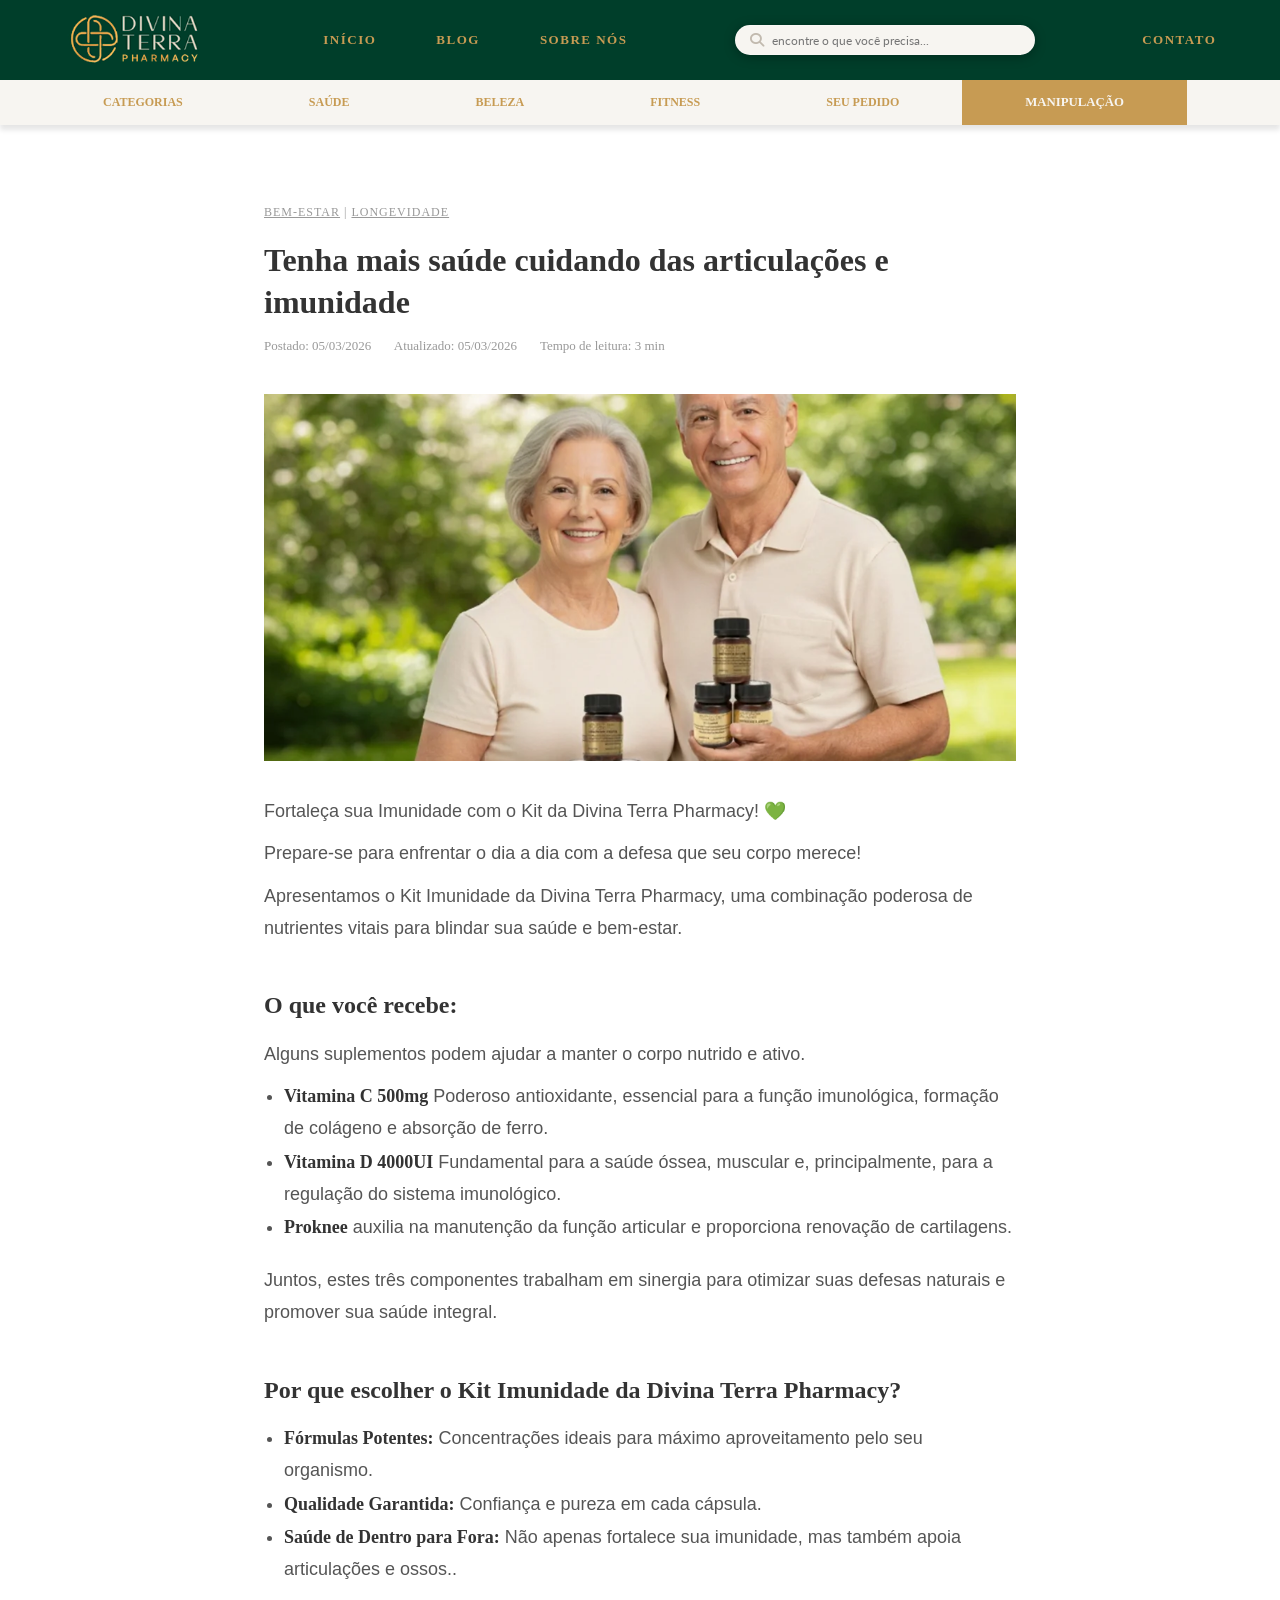
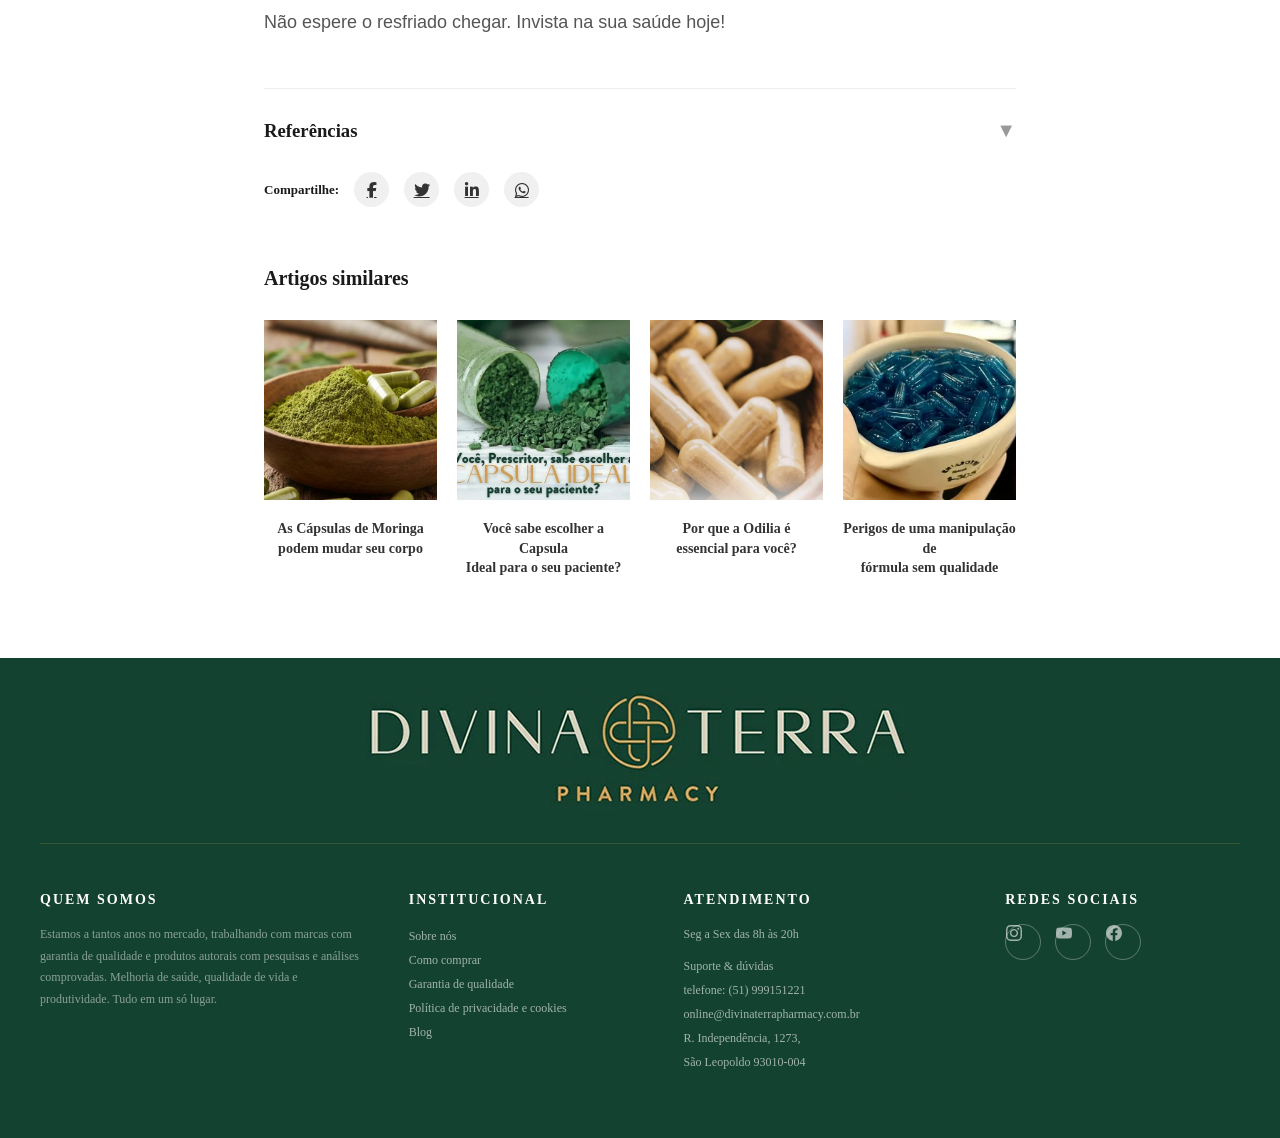
==== articulacao.html @ bc156ad2 "Novo upload do site" ====
<!DOCTYPE html>
<html lang="pt-BR">

<head>
    <link rel="icon" href="imagens/logo_aba.png" type="image/png">
    <meta charset="UTF-8">
    <meta name="viewport" content="width=device-width, initial-scale=1.0">
    <title>Saúde das Articulações | Divina Terra</title>
    <link rel="preconnect" href="https://fonts.googleapis.com">
    <link rel="preconnect" href="https://fonts.gstatic.com" crossorigin>
    <link href="https://fonts.googleapis.com/css2?family=Inter:wght@400;500;600;700&family=Poppins:wght@400;500;600;700&display=swap" rel="stylesheet">
    <link rel="stylesheet" href="https://cdnjs.cloudflare.com/ajax/libs/font-awesome/6.0.0/css/all.min.css">
    <link rel="stylesheet" href="styles.css">
    <style>
        .article-container {
            max-width: 800px;
            margin: 80px auto;
            padding: 0 1.5rem;
        }

        .article-header {
            margin-bottom: 40px;
        }

        .article-breadcrumb {
            font-size: 12px;
            color: #999;
            margin-bottom: 20px;
            text-transform: uppercase;
            letter-spacing: 1px;
        }

        .article-title {
            font-size: 32px;
            font-weight: 700;
            color: #333;
            margin-bottom: 15px;
            line-height: 1.3;
        }

        .article-meta {
            font-size: 13px;
            color: #999;
            margin-bottom: 30px;
        }

        .article-meta span {
            margin-right: 20px;
        }

        .article-image {
            width: 100%;
            margin-bottom: 30px;
            border-radius: 0;
        }

        .article-content {
            font-size: 18px;
            line-height: 1.8;
            color: #555;
        }

        .article-content p {
            margin-bottom: 10px;
            font-family: 'General Sans', sans-serif;
        }

        .article-content h2 {
            font-size: 24px;
            font-weight: 700;
            color: #333;
            margin-top: 40px;
            margin-bottom: 10px;
        }

        .article-content h3 {
            font-size: 18px;
            font-weight: 600;
            color: #333;
            margin-top: 25px;
            margin-bottom: 15px;
        }

        .article-content ul {
            margin-left: 20px;
            margin-bottom: 20px;
        }

        .article-content ul li {
            margin-bottom: 1px;
            list-style-type: disc;
            font-family: 'General Sans', sans-serif;
        }

        .article-content strong {
            color: #333;
            font-weight: 700;
            font-family: "Brandon Grotesque";
        }

        .article-content a {
            color: #006644;
            text-decoration: underline;
        }

        .references-section {
            margin-top: 50px;
            padding-top: 30px;
            border-top: 1px solid #eee;
        }

        .references-header {
            display: flex;
            justify-content: space-between;
            align-items: center;
            cursor: pointer;
            user-select: none;
        }

        .references-header h3 {
            margin: 0;
        }

        .references-toggle {
            font-size: 20px;
            color: #999;
            transition: transform 0.3s ease;
        }

        .references-toggle.open {
            transform: rotate(180deg);
        }

        .references-content {
            display: none;
            margin-top: 20px;
        }

        .references-content.open {
            display: block;
        }

        .references-content ul {
            list-style: none;
            margin-left: 0;
        }

        .references-content ul li {
            margin-bottom: 15px;
            font-size: 13px;
            color: #666;
            line-height: 1.6;
        }

        .article-share {
            display: flex;
            gap: 15px;
            margin-top: 30px;
            align-items: center;
        }

        .article-share span {
            font-weight: 600;
            font-size: 13px;
        }

        .article-share a {
            display: inline-flex;
            align-items: center;
            justify-content: center;
            width: 35px;
            height: 35px;
            background-color: #f0f0f0;
            border-radius: 50%;
            color: #333;
            font-size: 16px;
        }

        .article-share a:hover {
            background-color: #006644;
            color: #fff;
        }

        .newsletter-internal {
            background-color: #F5F1E9;
            padding: 40px;
            margin: 50px 0;
            border-radius: 0;
            text-align: center;
        }

        .newsletter-internal h3 {
            font-size: 20px;
            margin-bottom: 15px;
        }

        .newsletter-internal p {
            font-size: 14px;
            color: #666;
            margin-bottom: 25px;
        }

        .newsletter-internal form {
            display: flex;
            gap: 10px;
            max-width: 500px;
            margin: 0 auto;
        }

        .newsletter-internal input {
            flex: 1;
            padding: 12px;
            border: 1px solid #ddd;
            border-radius: 4px;
        }

        .newsletter-internal button {
            padding: 12px 30px;
            background-color: #333;
            color: #fff;
            border: none;
            border-radius: 4px;
            font-weight: 700;
            cursor: pointer;
        }

        .related-articles {
            margin-top: 60px;
        }

        .related-articles h3 {
            font-size: 20px;
            font-weight: 700;
            margin-bottom: 30px;
        }

        .related-grid {
            display: grid;
            grid-template-columns: repeat(4, 1fr);
            gap: 20px;
        }

        .related-card {
            cursor: pointer;
            transition: transform 0.3s ease;
        }

        .related-card:hover {
            transform: translateY(-5px);
        }

        .related-card img {
            width: 100%;
            height: 180px;
            object-fit: cover;
            margin-bottom: 15px;
        }

        .related-card h4 {
            font-size: 14px;
            font-weight: 600;
            color: #333;
            line-height: 1.4;
            text-align: center;
        }

        @media (max-width: 768px) {
            .article-title {
                font-size: 24px;
            }

            .related-grid {
                grid-template-columns: repeat(2, 1fr);
            }

            .newsletter-internal form {
                flex-direction: column;
            }
        }

        @media (max-width: 600px) {
            .article-container {
                padding: 0 1rem;
            }

            .related-grid {
                grid-template-columns: 1fr;
            }
        }
    </style>
</head>
<!-- ===== TOP HEADER ===== -->
<header id="top-header">
  <a href="index.html" class="logo-area">
    <div class="logo-container">
      <!-- Placeholder para o logo oficial -->
          <img src="Imagens\LOGO.png">
    </div>
  </a>

  <nav class="top-nav">
    <a href="index.html">INÍCIO</a>
    <a href="menublogs.html">BLOG</a>
    <a href="sobre.html">SOBRE NÓS</a>
  </nav>

  <div class="search-bar">
    <button onclick="doSearch()">
      <i class="fa-solid fa-magnifying-glass" style="color: #c2baaf;"></i>
    </button>
    <link rel="stylesheet" href="https://cdnjs.cloudflare.com/ajax/libs/font-awesome/6.5.0/css/all.min.css">
    <input type="text" id="search-input" placeholder="encontre o que você precisa..." onkeydown="handleSearch(event)">
  </div>

  <nav class="top-nav">
    <a href="contato.html">CONTATO</a>
  </nav>
</header>

<!-- Search Results Overlay -->
<div id="search-results"></div>

<!-- ===== SECONDARY NAV ===== -->
<nav id="secondary-nav">
  <div class="item"><a href="https://www.lojadivinaterra.com.br/suplementos">CATEGORIAS</a></div>
  <div class="item"><a href="https://www.lojadivinaterra.com.br/imunidade">SAÚDE</a></div>
  <div class="item"><a href="https://www.lojadivinaterra.com.br/bem-estar">BELEZA</a></div>
  <div class="item"><a href="https://www.lojadivinaterra.com.br/saude-da-mulher">FITNESS</a></div>
  <div class="item"><a href="https://www.lojadivinaterra.com.br/sono">SEU PEDIDO</a></div>
  <div class="item1"><a href="https://www.lojadivinaterra.com.br/imunidade" class="active">MANIPULAÇÃO</a></div>
</nav>
</head>

    <!-- Conteúdo do Artigo -->
    <main class="article-container">
        <article>
            <div class="article-header">
                <div class="article-breadcrumb">
                    <a href="menublog.html" style="color: #999;">BEM-ESTAR</a> | <a href="menublog.html" style="color: #999;">LONGEVIDADE</a>
                </div>
                <h1 class="article-title">Tenha mais saúde cuidando das articulações e imunidade</h1>
                <div class="article-meta">
                    <span>Postado: 05/03/2026</span>
                    <span>Atualizado: 05/03/2026</span>
                    <span>Tempo de leitura: 3 min</span>
                </div>
            </div>

            <img src="Imagens\4_banner.png" alt="Dia da Mulher" class="article-image">

            <div class="article-content">
                <p>Fortaleça sua Imunidade com o Kit da Divina Terra Pharmacy! 💚</p>
                <p>Prepare-se para enfrentar o dia a dia com a defesa que seu corpo merece!</p>
                <p>Apresentamos o Kit Imunidade da Divina Terra Pharmacy, uma combinação poderosa de nutrientes vitais para blindar sua saúde e bem-estar.</p>

                <h2>O que você recebe:</h2>

                <p>Alguns suplementos podem ajudar a manter o corpo nutrido e ativo.</p>

                <ul>
                    <li><strong>Vitamina C 500mg</strong> Poderoso antioxidante, essencial para a função imunológica, formação de colágeno e absorção de ferro.</li>
                    <li><strong>Vitamina D 4000UI</strong> Fundamental para a saúde óssea, muscular e, principalmente, para a regulação do sistema imunológico. </li>
                    <li><strong>Proknee</strong> auxilia na manutenção da função articular e proporciona renovação de cartilagens.</li>
                </ul>
                <p>Juntos, estes três componentes trabalham em sinergia para otimizar suas defesas naturais e promover sua saúde integral.</p>

                <h2>Por que escolher o Kit Imunidade da Divina Terra Pharmacy?</h2>
                <ul>
                    <li><strong>Fórmulas Potentes:</strong> Concentrações ideais para máximo aproveitamento pelo seu organismo.</li>
                    <li><strong> Qualidade Garantida:</strong> Confiança e pureza em cada cápsula. </li>
                    <li><strong>Saúde de Dentro para Fora:</strong> Não apenas fortalece sua imunidade, mas também apoia articulações e ossos..</li>
                </ul>

                <p>Não espere o resfriado chegar. Invista na sua saúde hoje!</p>
            </div>

            <!-- Seção de Referências Expansível -->
            <div class="references-section">
                <div class="references-header" onclick="toggleReferences()">
                    <h3>Referências</h3>
                    <span class="references-toggle" id="ref-toggle">▼</span>
                </div>
                <div class="references-content" id="ref-content">
                    <ul>
                        <li>1. Organização Mundial da Saúde (OMS). Menopausa e saúde da mulher. Disponível em: www.who.int</li>
                        <li>2. Sociedade Brasileira de Climatério. Guia prático sobre menopausa. São Paulo, 2024.</li>
                        <li>3. Estudo clínico sobre terapia hormonal e qualidade de vida. Journal of Women's Health, 2023.</li>
                        <li>4. Nutrição e menopausa: impacto de micronutrientes. American Journal of Clinical Nutrition, 2024.</li>
                        <li>5. Exercício físico e sintomas climatéricos. Medicine & Science in Sports & Exercise, 2023.</li>
                    </ul>
                </div>
            </div>

            <!-- Compartilhamento -->
            <div class="article-share">
                <span>Compartilhe:</span>
                <a href="https://www.facebook.com/share_channel/#" title="Facebook"><i class="fab fa-facebook-f"></i></a>
                <a href="#" title="Twitter"><i class="fab fa-twitter"></i></a>
                <a href="#" title="LinkedIn"><i class="fab fa-linkedin-in"></i></a>
                <a href="#" title="WhatsApp"><i class="fab fa-whatsapp"></i></a>
            </div>
        </article>
        <!-- Artigos Relacionados -->
        <div class="related-articles">
          <h3>Artigos similares</h3>
          <div class="related-grid">
              <div class="related-card" onclick="window.location.href='moringa.html'">
                  <img src="Imagens/3.png" alt="Dia da Mulher">
                  <h4>As Cápsulas de Moringa<br>podem mudar seu corpo</h4>
              </div>
              <div class="related-card" onclick="window.location.href='capsula.html'">
                <img src="Imagens/2.png" alt="Fadiga ocular">
                <h4>Você sabe escolher a Capsula<br>Ideal para o seu paciente?</h4>
            </div>
              <div class="related-card" onclick="window.location.href='odilia.html'">
                  <img src="Imagens/7.png" alt="Ectoína">
                  <h4>Por que a Odilia é<br>essencial para você?</h4>
              </div>
              <div class="related-card">
                  <img src="Imagens/8.png" alt="Nutrição infantil">
                  <h4>Perigos de uma manipulação de<br>fórmula sem qualidade</h4>
              </div>
          </div>
      </div>
  </main>


     <!-- Rodapé Oficial Divina Terra -->
  <html lang="pt-BR">
      <head>
        <meta charset="UTF-8" />
        <meta name="viewport" content="width=device-width, initial-scale=1.0"/>
        <title>Rodapé</title>
        <link rel="preconnect" href="https://fonts.googleapis.com">
        <link href="https://fonts.googleapis.com/css2?family=Lato:wght@400;700&family=Playfair+Display:wght@700&display=swap" rel="stylesheet">
        <link rel="stylesheet" href="footer.css">
      </head>
<body>
      
      <!-- ===== FOOTER ===== -->
<footer>
<div class="footer-logo">
  <div class="logo-main">
    <img src="Imagens\LOGOGRANDE.png">
  </div>
</div>

<div class="footer-grid">
  <div class="footer-col">
    <h5>QUEM SOMOS</h5>
    <p>Estamos a tantos anos no mercado, trabalhando com marcas com garantia de qualidade e produtos autorais com pesquisas e análises comprovadas. Melhoria de saúde, qualidade de vida e produtividade. Tudo em um só lugar.</p>
  </div>
  <div class="footer-col">
    <h5>INSTITUCIONAL</h5>
    <a href="sobre.html">Sobre nós</a>
    <a href="como-comprar.html">Como comprar</a>
    <a href="garantia.html">Garantia de qualidade</a>
    <a href="privacidade.html">Política de privacidade e cookies</a>
    <a href="menublogs.html">Blog</a>
  </div>
  <div class="footer-col">
    <h5>ATENDIMENTO</h5>
    <p style="color:rgba(255,255,255,0.6);margin-bottom:8px;">Seg a Sex das 8h às 20h</p>
    <a href="suporte.html">Suporte &amp; dúvidas</a>
    <a href="tel:51999151221">telefone: (51) 999151221</a>
    <a href="mailto:online@divinaterrapharmacy.com.br">online@divinaterrapharmacy.com.br</a>
    <a href="https://maps.google.com" target="_blank">R. Independência, 1273,<br>São Leopoldo 93010-004</a>
  </div>
  <div class="footer-col">
    <h5>REDES SOCIAIS</h5>
    <div class="social-icons">
      <a href="https://instagram.com" target="_blank" class="social-icon" title="Instagram">
        <svg width="16" height="16" fill="currentColor" viewBox="0 0 24 24"><path d="M12 2.163c3.204 0 3.584.012 4.85.07 3.252.148 4.771 1.691 4.919 4.919.058 1.265.069 1.645.069 4.849 0 3.205-.012 3.584-.069 4.849-.149 3.225-1.664 4.771-4.919 4.919-1.266.058-1.644.07-4.85.07-3.204 0-3.584-.012-4.849-.07-3.26-.149-4.771-1.699-4.919-4.92-.058-1.265-.07-1.644-.07-4.849 0-3.204.013-3.583.07-4.849.149-3.227 1.664-4.771 4.919-4.919 1.266-.057 1.645-.069 4.849-.069zm0-2.163c-3.259 0-3.667.014-4.947.072-4.358.2-6.78 2.618-6.98 6.98-.059 1.281-.073 1.689-.073 4.948 0 3.259.014 3.668.072 4.948.2 4.358 2.618 6.78 6.98 6.98 1.281.058 1.689.072 4.948.072 3.259 0 3.668-.014 4.948-.072 4.354-.2 6.782-2.618 6.979-6.98.059-1.28.073-1.689.073-4.948 0-3.259-.014-3.667-.072-4.947-.196-4.354-2.617-6.78-6.979-6.98-1.281-.059-1.69-.073-4.949-.073zm0 5.838c-3.403 0-6.162 2.759-6.162 6.162s2.759 6.163 6.162 6.163 6.162-2.759 6.162-6.163c0-3.403-2.759-6.162-6.162-6.162zm0 10.162c-2.209 0-4-1.79-4-4 0-2.209 1.791-4 4-4s4 1.791 4 4c0 2.21-1.791 4-4 4zm6.406-11.845c-.796 0-1.441.645-1.441 1.44s.645 1.44 1.441 1.44c.795 0 1.439-.645 1.439-1.44s-.644-1.44-1.439-1.44z"/></svg>
      </a>
      <a href="https://youtube.com" target="_blank" class="social-icon" title="YouTube">
        <svg width="16" height="16" fill="currentColor" viewBox="0 0 24 24"><path d="M23.495 6.205a3.007 3.007 0 0 0-2.088-2.088c-1.87-.501-9.396-.501-9.396-.501s-7.507-.01-9.396.501A3.007 3.007 0 0 0 .527 6.205a31.247 31.247 0 0 0-.522 5.805 31.247 31.247 0 0 0 .522 5.783 3.007 3.007 0 0 0 2.088 2.088c1.868.502 9.396.502 9.396.502s7.506 0 9.396-.502a3.007 3.007 0 0 0 2.088-2.088 31.247 31.247 0 0 0 .5-5.783 31.247 31.247 0 0 0-.5-5.805zM9.609 15.601V8.408l6.264 3.602z"/></svg>
      </a>
      <a href="https://facebook.com" target="_blank" class="social-icon" title="Facebook">
        <svg width="16" height="16" fill="currentColor" viewBox="0 0 24 24"><path d="M24 12.073c0-6.627-5.373-12-12-12s-12 5.373-12 12c0 5.99 4.388 10.954 10.125 11.854v-8.385H7.078v-3.47h3.047V9.43c0-3.007 1.792-4.669 4.533-4.669 1.312 0 2.686.235 2.686.235v2.953H15.83c-1.491 0-1.956.925-1.956 1.874v2.25h3.328l-.532 3.47h-2.796v8.385C19.612 23.027 24 18.062 24 12.073z"/></svg>
      </a>
    </div>
  </div>
</div>
        <script src="footer.js"></script>
        </body>
        </html>
    </footer>
    <script>
        function toggleReferences() {
            const content = document.getElementById('ref-content');
            const toggle = document.getElementById('ref-toggle');
            content.classList.toggle('open');
            toggle.classList.toggle('open');
        }
    </script>
</body>
</html>
---- styles.css ----
@font-face {
  font-family: "Brandon Grotesque";
  src: url(https://lojadivinaterra.vtexassets.com/assets/vtex/assets-builder/lojadivinaterra.store-theme/2.1.61/fonts/Brandon_Grotesque_Regular___1f55925….otf) format("opentype");
  font-weight: 390;
  font-style: normal;
  font-display: swap;
}

/*TOP BAR*/
.topbar {
  background-color: var(--color-topbar-bg);
  color: var(--color-topbar-text);
  font-size: 14px;
  font-weight: 200;
  letter-spacing: 0.03em;
}

.topbar__inner {
  max-width: var(--header-max-width);
  margin: 0 auto;
  padding: 6px 24px;
  display: flex;
  align-items: center;
  justify-content: center;
}

.topbar__text {
  opacity: 0.9;
}

.topbar__links {
  display: flex;
  gap: 24px;
}

.topbar__link {
  color: var(--color-topbar-text);
  opacity: 0.85;
  transition: opacity var(--transition);
}

.topbar__link:hover {
  opacity: 1;
  text-decoration: underline;
}

.logo-container {
  width:178,98;
  height:50px;
  flex: 1;
  display: flex;
  justify-content: center;
}

  :root {
    --green-dark: #1a3a2a;
    --green-mid: #2d5a3d;
    --gold: #c9a84c;
    --gold-light: #e8c96a;
    --cream: #f5f0e8;
    --beige: #ede8df;
    --red-accent: #c0392b;
    --white: #ffffff;
    --text-dark: #1a1a1a;
    --text-muted: #555;
  }

  * { margin: 0; padding: 0; box-sizing: border-box; }

  body {
    font-family: "Brandon Grotesque";
    background: #ffffff;
    color: var(--text-dark);
  }

  /* ===== TOP HEADER ===== */
  #top-header {
    background: #003e2a;
    position: sticky;
    top: 0;
    z-index: 1000;
    padding: 15px 40px;
    display: flex;
    align-items: center;
    justify-content: space-around;
    gap: 60px;
  }

  .top-nav {
    display: flex;
    align-items: center;
    justify-content: flex-start;
    gap: 60px;
  }

  .top-nav a {
    color: #c79b53;
    text-decoration: none;
    font-size: 13px;
    font-weight: 700;
    letter-spacing: 1.5px;
    text-transform: uppercase;
    transition: color 0.2s;
  }

  .top-nav a:hover { color: #ffffff;}

  .search-bar {
    display: flex;
    align-items: center;
    background: #f7f5f1;
    border: 1px solid rgba(255,255,255,0.25);
    border-radius: 20px;
    padding: 6px 14px;
    gap: 8px;
    flex: 0 0 300px;
    box-shadow: 0 2px 12px rgba(0,0,0,0.3);
  }

  .search-bar input {
    background: none;
    border: none;
    outline: none;
    color: #8c6c4c;
    font-size: 12px;
    width: 100%;
    font-family: 'Lato', sans-serif;
  }

  .search-bar button {
    background: none;
    border: none;
    color: rgba(255,255,255,0.6);
    cursor: pointer;
    font-size: 14px;
    padding: 0;
    transition: color 0.2s;
  }


  /* ===== SECONDARY NAV ===== */
  #secondary-nav {
    background: #f7f5f1;
    box-shadow: 0 5px 5px rgba(0,0,0,0.1);
    display: flex;
    align-items: center;
    padding: 0 40px;
    margin-bottom: 20px;
  }

  .sec-nav-item {
    padding: 12px 20px;
    font-size: 12px;
    font-weight: 700;
    letter-spacing: 1px;
    text-transform: uppercase;
    text-decoration: none;
    color: var(--text-dark);
    transition: background 0.2s, color 0.2s;
    cursor: pointer;
    white-space: nowrap;
  }

  .sec-nav-item:hover {
    background: #003e2a;
    color: var(--white);
  }

  .sec-nav-item.highlight {
    background: var(--gold);
    color: #003e2a;
    font-weight: 900;
  }

  .sec-nav-item.highlight:hover {
    background: #003e2a;
  }

  .item a {
    color: #c79b53;
    text-decoration: none;
  }

  .item1 a {
    color: #f7f5f1;
    text-decoration: none;
  }

  .item {
    padding: 15px 63px;
    font-size: 16px;
    font-size: clamp(10px, 1vw, 12px);
    font-weight: 600;
    text-transform: "Brandon Grotesque";
    color: #003e2a;
    display: flex;
    align-items: center;
    justify-content: center;
  }

  .item1 {
    background-color:#c79b53;
    padding: 15px 63px;
    font-size: 16px;
    font-size: clamp(12px, 1vw, 16px);
    font-weight: 600;
    text-transform: Brandon Grotesque;
    color: #8c6c4c
  }

.item:hover {
  background: #003e2a;
  color: var(--white);
  }

  .item1:hover {
    background: var(--gold);
    color: #003e2a;
    font-weight: 900;
  }

  /* ===== BANNER SLIDER ===== */
  #banner-slider {
    position: relative;
    overflow: hidden;
    background: var(--beige);
    height: 380px;

  }

  .slide {
    position: absolute;
    top: 0; left: 0;
    width: 100%; height: 100%;
    opacity: 0;
    transition: opacity 0.7s ease;
    display: flex;
    align-items: center;
  }

  .slide.active { opacity: 1; }

  .slide-bg {
    position: absolute;
    inset: 0;
    object-fit: cover;
    width: 100%;
    height: 100%;
  }

  .slide-bg-placeholder {
    position: absolute;
    inset: 0;
    width: 100%;
    height: 100%;
  }

  .slide-content {
    position: relative;
    z-index: 2;
    padding: 0 80px;
    max-width: 520px;
  }

  .slide-content .eyegrew {
    color: #14402f;
    font-size: 12px;
    letter-spacing: 3px;
    text-transform: uppercase;
    margin-bottom: 8px;
    font-weight: 700;
  }
  .slide-content .eyebrow {
    color: var(--gold);
    font-size: 12px;
    letter-spacing: 3px;
    text-transform: uppercase;
    margin-bottom: 8px;
    font-weight: 700;
  }

  .slide-content h2 {
    font-family: "Brandon Grotesque";
    font-size: 38px;
    font-weight: 700;
    color: var(--white);
    line-height: 1.15;
    margin-bottom: 12px;
    text-shadow: 0 2px 8px rgba(0,0,0,0.3);
  }

  .slide-content p {
    color: rgba(255,255,255,0.85);
    font-size: 13px;
    line-height: 1.7;
    margin-bottom: 20px;
  }

  .btn-slide {
    display: inline-block;
    background: var(--gold);
    color: var(--green-dark);
    padding: 10px 28px;
    font-weight: 700;
    font-size: 13px;
    letter-spacing: 1px;
    text-transform: uppercase;
    text-decoration: none;
    border-radius: 2px;
    transition: background 0.2s;
    border: none;
    cursor: pointer;
  }

  .btn-slidegreen {
    display: inline-block;
    background: var(--green-dark);
    color: var(--gold);
    padding: 10px 28px;
    font-weight: 700;
    font-size: 13px;
    letter-spacing: 1px;
    text-transform: uppercase;
    text-decoration: none;
    border-radius: 2px;
    transition: background 0.2s;
    border: none;
    cursor: pointer;
  }

  .btn-slide:hover { background: var(--gold-light); }
  .btn-slidegreen:hover { background: var(--gold-light); }

  .slider-arrow {
    position: absolute;
    top: 50%;
    transform: translateY(-50%);
    background: rgba(255,255,255,0.15);
    border: 1px solid rgba(255,255,255,0.3);
    color: var(--white);
    width: 44px;
    height: 44px;
    border-radius: 50%;
    display: flex;
    align-items: center;
    justify-content: center;
    cursor: pointer;
    font-size: 18px;
    z-index: 10;
    transition: background 0.2s;
    backdrop-filter: blur(4px);
  }

  .slider-arrow:hover { background: rgba(255,255,255,0.3); }
  .slider-arrow.left { left: 20px; }
  .slider-arrow.right { right: 20px; }

  .slider-dots {
    position: absolute;
    bottom: 16px;
    left: 50%;
    transform: translateX(-50%);
    display: flex;
    gap: 6px;
    z-index: 10;
  }

  .dot {
    width: 28px;
    height: 4px;
    background: rgba(255,255,255,0.35);
    border-radius: 2px;
    cursor: pointer;
    transition: background 0.3s;
  }

  .dot.active { background: var(--gold); }

  /* ===== CATEGORIES ===== */
  #categories-section {
    padding: 52px 40px 40px;
    background: var(--cream);
  }

  .section-title {
    font-family: "Brandon Grotesque";
    font-size: 13px;
    font-weight: 700;
    letter-spacing: 3px;
    text-transform: uppercase;
    color: var(--gold);
    margin-bottom: 28px;
  }
  
 .c {
    margin-left: 40px;;
  }

  .categories-grid {
    display: flex;
    gap: 40px;
    justify-content: center;

  }

  .cat-item {
    display: flex;
    flex-direction: column;
    align-items: center;
    gap: 10px;
    cursor: pointer;
    text-decoration: none;
    color: var(--text-dark);
  }

  .cat-circle {
    width: 150px;
    height: 150px;
    border-radius: 50%;
    overflow: hidden;
    background: var(--beige);
    border: 3px solid transparent;
    transition: border-color 0.3s, transform 0.3s;
    position: relative;
  }

  .cat-circle img {
    width: 100%;
    height: 100%;
    object-fit: cover;
    transition: transform 0.4s ease;
  }

  .cat-item:hover .cat-circle {
    border-color: var(--gold);
    transform: translateY(-4px);
  }

  .cat-item:hover .cat-circle img {
    transform: scale(1.12);
  }

  .cat-circle-placeholder {
    width: 100%;
    height: 100%;
    background: linear-gradient(135deg, #e8d5b0, #c9a84c44);
    display: flex;
    align-items: center;
    justify-content: center;
    font-size: 32px;
  }

  .cat-label {
    font-size: 11px;
    font-weight: 700;
    letter-spacing: 1.5px;
    text-transform: uppercase;
    text-align: center;
    color: var(--text-dark);
    transition: color 0.2s;
  }

  .cat-item:hover .cat-label { color: var(--gold); }

  /* ===== BANNER CENTRO ===== */
  #banner-centro {
    position: relative;
    min-height: 340px;
    display: flex;
    align-items: center;
    overflow: hidden;
  }

  .banner-centro-bg {
    position: absolute;
    inset: 0;
    width: 100%;
    height: 100%;
    object-fit: cover;
  }

  .banner-centro-bg-placeholder {
    position: absolute;
    inset: 0;
    background: linear-gradient(135deg, var(--green-dark) 0%, #2d5a3d 60%, #3d7a5d 100%);
  }

  .banner-centro-overlay {
    position: absolute;
    inset: 0;
    background-image: url('imagens/bannercentrofundo.png');;
  }

  .banner-centro-content {
    position: relative;
    z-index: 2;
    padding: 0px 80px;
    display: flex;
    align-items: center;
    width: 100%;
    gap: 40px;
  }

  .banner-centro-text {
    flex: 1;
    max-width: 480px;
  }

  .banner-centro-text .eyebrow {
    color: var(--gold);
    font-size: 11px;
    letter-spacing: 3px;
    text-transform: uppercase;
    font-weight: 700;
    margin-bottom: 6px;
  }

  .banner-centro-text .eyegrew {
    color: #14402f;
    font-size: 11px;
    letter-spacing: 3px;
    text-transform: uppercase;
    font-weight: 700;
    margin-bottom: 6px;
  }

  .banner-centro-text h3 {
    font-family: "Brandon Grotesque";
    color: var(--white);
    margin-bottom: 16px;
    line-height: 1.3;
  }

  .banner-centro-text p {
    color: rgba(255,255,255,0.8);
    font-size: 16px;
    line-height: 1.5;
    margin-bottom: 24px;
  }

  .btn-saiba {
    display: inline-block;
    background: transparent;
    border: 2px solid var(--gold);
    color: var(--gold);
    padding: 10px 28px;
    font-weight: 700;
    font-size: 12px;
    letter-spacing: 1.5px;
    text-transform: uppercase;
    text-decoration: none;
    transition: background 0.2s, color 0.2s;
    cursor: pointer;
  }

  .btn-saiba:hover {
    background: var(--gold);
    color: var(--green-dark);
  }

  .banner-centro-image {
    width: 600px;
    height: 450px;
    border-radius: 4px;
    overflow: hidden;
    flex-shrink: 0;
    position: relative;
  }

  .banner-centro-image img {
    width: 100%;
    height: 100%;
    object-fit: cover;
  }


  /* ===== DESTAQUES ===== */
  #destaques-section {
    padding: 52px 80px 40px;
    background: var(--white);
    position: relative;
  }

  .products-wrapper {
    position: relative;
    overflow: hidden;
  }

  .products-track {
    display: flex;
    gap: 20px;
    transition: transform 0.4s ease;
  }

  .product-card {
    flex: 0 0 calc(25% - 15px);
    background: #f7f5f1;
    border: 1px solid rgba(0,0,0,0.08);
    border-radius: 4px;
    overflow: hidden;
    cursor: pointer;
    transition: box-shadow 0.3s;
  }

  .product-card:hover {
    box-shadow: 0 6px 24px rgba(0,0,0,0.12);
  }

  .product-img-wrapper {
    position: relative;
    height: 250px;
    overflow: hidden;
    background: var(--beige);
  }

  .product-img-wrapper img {
    width: 100%;
    height: 100%;
    object-fit: cover;
    transition: transform 0.4s ease;
  }

  .product-card:hover .product-img-wrapper img {
    transform: scale(1.08);
  }

  .product-img-placeholder {
    width: 100%;
    height: 100%;
    background: linear-gradient(135deg, #f0e8d0, #e0d0b0);
    display: flex;
    align-items: center;
    justify-content: center;
    font-size: 48px;
  }

  .product-badge {
    position: absolute;
    top: 8px;
    left: 8px;
    background: var(--gold);
    color: var(--green-dark);
    font-size: 9px;
    font-weight: 900;
    letter-spacing: 1px;
    text-transform: uppercase;
    padding: 3px 8px;
    border-radius: 2px;
    z-index: 3;
  }

  .product-badge.fitness { background: #4a9d6f; color: white; }
  .product-badge.emagrecer { background: var(--gold); color: var(--green-dark); }
  .product-badge.saude { background: #e5ddd1; color: var(--green-dark); }

  .product-vegan {
    position: absolute;
    top: 8px;
    right: 8px;
    width: 36px;
    height: 36px;
    background: #4a9d6f;
    border-radius: 50%;
    display: flex;
    align-items: center;
    justify-content: center;
    color: white;
    font-size: 18px;
    z-index: 3;
  }

  .product-info {
    padding: 14px;
  }

  .product-info a {
    text-decoration: none;
    color: var(--text-dark);
    font-size: 13px;
    font-weight: 600;
    display: block;
    margin-bottom: 2px;
    transition: color 0.2s;
  }

  .product-info a:hover { color: var(--gold); }

  .product-sub {
    font-size: 11px;
    color: var(--text-muted);
    margin-bottom: 20px;
  }

  .product-price {
    font-family: "Brandon Grotesque";
    font-size: 30px;
    font-weight: 700;
    color: var(--green-dark);
    margin-bottom: 10px;
  }

  .btn-quero {
    display: block;
    width: 100%;
    text-align: center;
    background: var(--green-dark);
    color: var(--white);
    border: none;
    padding: 9px;
    font-size: 11px;
    font-weight: 700;
    letter-spacing: 1.5px;
    text-transform: uppercase;
    cursor: pointer;
    transition: background 0.2s, color 0.2s;
    text-decoration: none;
  }

  .btn-quero-a a{
    color: #ffffff;
  }

  .btn-quero-a a:hover{
    color:#ffffff;
  }

  .btn-quero:hover {
    background: var(--gold);
  }

  .products-arrow {
    position: absolute;
    top: 50%;
    transform: translateY(-50%);
    background: #cdc1b0;
    color: var(--white);
    width: 40px;
    height: 40px;
    border-radius: 50%;
    display: flex;
    align-items: center;
    justify-content: center;
    cursor: pointer;
    font-size: 16px;
    z-index: 10;
    border: none;
    transition: background 0.2s;
    box-shadow: 0 2px 8px rgba(0,0,0,0.2);
  }

  .products-arrow:hover { background: var(--gold); color: var(--green-dark); }
  .products-arrow.left { left: 20px; }
  .products-arrow.right { right: 20px; }

  /* ===== BLOG ===== */
  #blog-section {
    padding: 52px 80px 40px;
    background: #f7f5f1;
  }

  .content-grid {
    display: grid;
    gap: 25px;
    grid-template-columns: repeat(4, 1fr);
  }

  .card-body {
    padding: 20px;
    background-color: #ffffff;
    text-align: center;
    flex-grow: 1;
    display: flex;
    flex-direction: column;
    justify-content: space-between;
    margin-bottom: 20px;
}
  .blog-card {
    border-radius: 0;
    overflow: hidden;
    transition: var(--transition);
    display: flex;
    flex-direction: column;
  }

  .card-img-wrapper {
    height: 200px;
    overflow: hidden;
  }

  .card-img-wrapper img {
    width: 100%;
    height: 100%;
    object-fit: cover;
  }

  .blog-card:hover .card-img-wrapper img {
    filter: opacity(60%);
    transform: scale(1.05);
    transition: all 0.8s ease;
    animation: fadeInUp 0.3s ease;
  }

  .card-img-wrapper-placeholder {
    width: 100%;
    height: 100%;
    background: #ddd8cc;
  }

  .card-title {
    font-size: 14px;
    font-weight: 600;
    color: #333;
    margin-bottom: 15px;
    line-height: 1.4;
  }
  

  .card-date {
    font-size: 11px;
    color: #999;
  }

  .blog-card:hover .blog-info h4 { color: var(--gold); }

  .blog-info .date {
    font-size: 11px;
    color: var(--text-muted);
  }

  .btn-carregar {
    padding: 12px 45px;
    background-color: #ca942a;
    color: #fff;
    border: none;
    border-radius: 4px;
    font-weight: 700;
    text-transform: uppercase;
    font-size: 13px;
    cursor: pointer;
    display: block;
    margin: 1.5rem auto;
    padding: 10px 28px;
    border-radius: 6px;
    font-size: 14px;
    cursor: pointer;
    transition: background 0.2s;
  }

  .btn-carregar:hover {
    background: #2c4434;
  }

  .btn-carregar a {
    text-decoration: none;
    color: #ffffff;
  }
  

  /* ===== FOOTER ===== */
  footer {
    background: #144230;
    padding: 20px 40px 24px;
  }

  .footer-logo {
    text-align: center;
    margin-bottom: 48px;
    padding-bottom: 32px;
    border-bottom: 1px solid rgba(201,168,76,0.2);
  }

  .footer-logo .logo-main {
    font-family: 'Playfair Display', serif;
    font-size: 32px;
    color: var(--gold);
    letter-spacing: 6px;
    text-transform: uppercase;
    display: flex;
    align-items: center;
    justify-content: center;
    gap: 16px;
  }

  .footer-logo .logo-sub {
    font-size: 10px;
    letter-spacing: 6px;
    color: rgba(255,255,255,0.4);
    text-transform: uppercase;
    margin-top: 4px;
  }

  .footer-logo-icon {
    width: 44px;
    height: 44px;
    border: 2px solid var(--gold);
    border-radius: 50%;
    display: flex;
    align-items: center;
    justify-content: center;
    color: var(--gold);
    font-size: 20px;
  }

  .footer-grid {
    display: grid;
    grid-template-columns: 1.4fr 1fr 1.2fr 1fr;
    gap: 40px;
    margin-bottom: 40px;
  }

  .footer-col h5 {
    color: var(--white);
    font-size: 14px;
    font-weight: 900;
    letter-spacing: 2px;
    text-transform: uppercase;
    margin-bottom: 16px;
  }

  .footer-col p {
    color: rgba(255,255,255,0.5);
    font-size: 12px;
    line-height: 1.8;
  }

  .footer-col a {
    display: block;
    color: rgba(255,255,255,0.6);
    text-decoration: none;
    font-size: 12px;
    line-height: 2;
    transition: color 0.2s;
  }

  .footer-col a:hover { color: var(--gold); }

  .social-icons {
    display: flex;
    gap: 14px;
    margin-top: 8px;
  }

  .social-icon {
    width: 36px;
    height: 36px;
    border: 1px solid rgba(255,255,255,0.3);
    border-radius: 50%;
    display: flex;
    align-items: center;
    justify-content: center;
    color: var(--white);
    text-decoration: none;
    font-size: 15px;
    transition: color 0.2s, border-color 0.2s;
  }
  .footer-logo-icon {
    width: 44px;
    height: 44px;
    border: 2px solid var(--gold);
    border-radius: 50%;
    display: flex;
    align-items: center;
    justify-content: center;
    color: var(--gold);
    font-size: 20px;
  }

  .social-icon:hover {
    color: var(--gold);
    border-color: var(--gold);
  }

  .footer-bottom {
    border-top: 1px solid rgba(255,255,255,0.08);
    padding-top: 20px;
    text-align: center;
    color: rgba(255,255,255,0.3);
    font-size: 11px;
    letter-spacing: 1px;
  }

  /* Search results overlay */
  #search-results {
    display: none;
    position: fixed;
    top: 70px;
    left: 50%;
    transform: translateX(-50%);
    width: 480px;
    background: var(--white);
    border-radius: 4px;
    box-shadow: 0 8px 32px rgba(0,0,0,0.2);
    z-index: 2000;
    max-height: 400px;
    overflow-y: auto;
    padding: 16px;
  }

  .search-result-item {
    padding: 10px 0;
    border-bottom: 1px solid var(--beige);
    cursor: pointer;
    transition: color 0.2s;
    font-size: 13px;
    color: var(--text-dark);
  }

  .search-result-item:hover { color: var(--gold); }
  .search-result-item:last-child { border-bottom: none; }
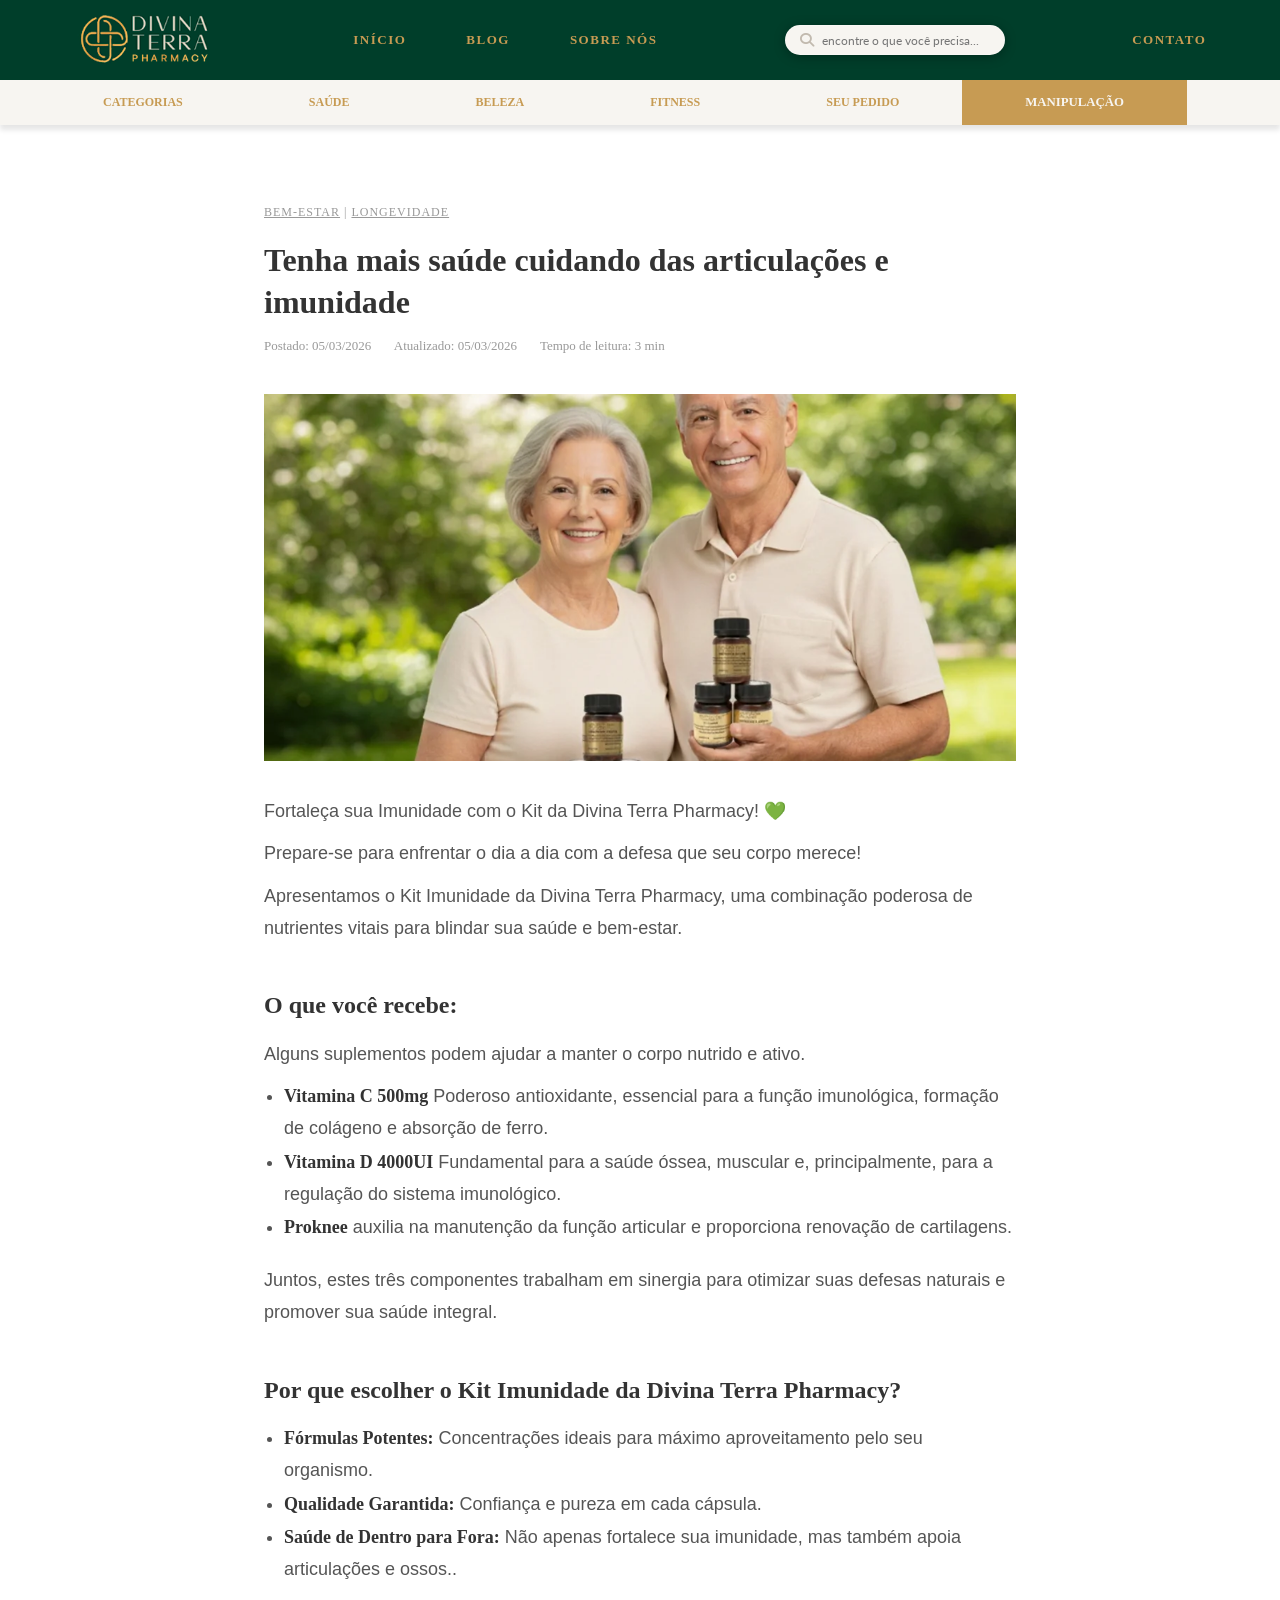
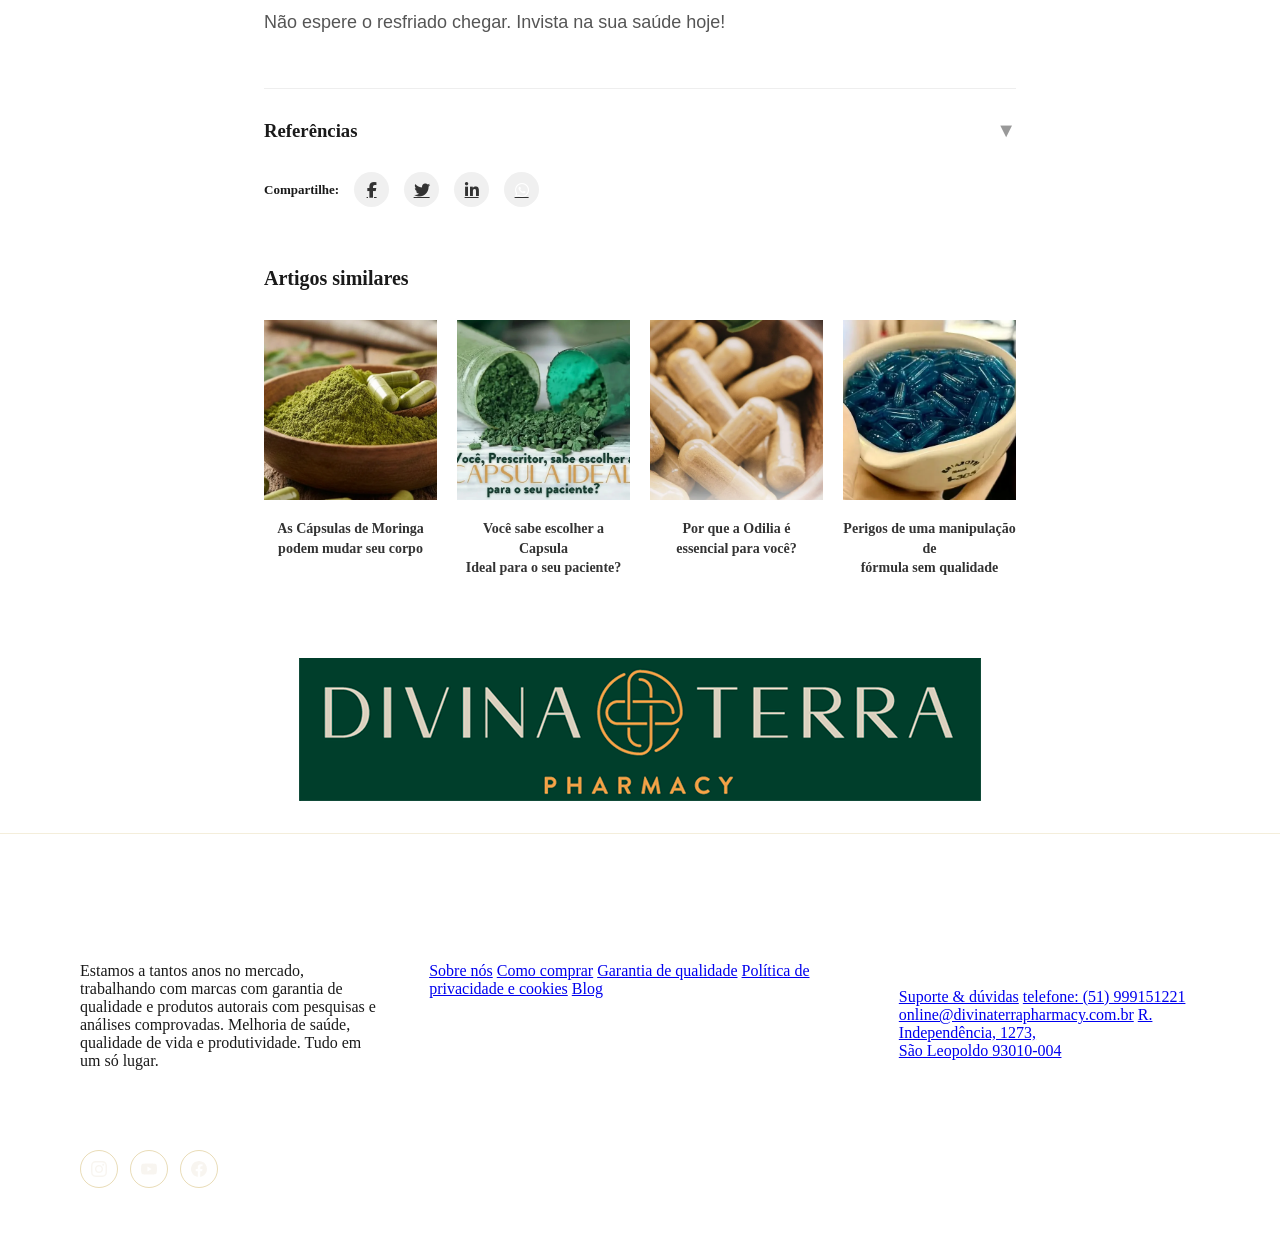
==== commit cf7b5cb6: "novos ajustes" ====
--- a/styles.css
+++ b/styles.css
@@ -6,6 +6,49 @@
   font-display: swap;
 }
 
+
+/*TOP BAR*/
+.topbar1 {
+  background-color: #4a9d6f ;
+  color: var(--color-topbar-text);
+  font-size: 14px;
+  font-weight: 200;
+  letter-spacing: 0.03em;
+}
+
+.topbar__inner1 {
+  max-width: var(--header-max-width);
+  margin: 0 auto;
+  padding: 6px 24px;
+  display: flex;
+  align-items: center;
+  justify-content: center;
+  color: white;
+}
+
+.topbar__text1 {
+  opacity: 0.9;
+}
+
+.fa-whatsapp {
+color: white;
+}
+
+.topbar__links {
+  display: flex;
+  gap: 24px;
+}
+
+.topbar__link {
+  color: var(--color-topbar-text);
+  opacity: 0.85;
+  transition: opacity var(--transition);
+}
+
+.topbar__link:hover {
+  opacity: 1;
+  text-decoration: underline;
+}
 /*TOP BAR*/
 .topbar {
   background-color: var(--color-topbar-bg);
@@ -63,6 +106,7 @@
     --white: #ffffff;
     --text-dark: #1a1a1a;
     --text-muted: #555;
+    --dourado: #c9a84c;
   }
 
   * { margin: 0; padding: 0; box-sizing: border-box; }
@@ -102,18 +146,33 @@
     text-transform: uppercase;
     transition: color 0.2s;
   }
-
+.top-nav2 {
+  display: flex;
+  align-items: center;
+  justify-content: flex-start;
+  gap: 20px;
+}
+  .top-nav2 a {
+    color: #c79b53;
+    text-decoration: none;
+    font-size: 13px;
+    font-weight: 700;
+    letter-spacing: 1.5px;
+    text-transform: uppercase;
+    transition: color 0.2s;
+  }
   .top-nav a:hover { color: #ffffff;}
+  .top-nav2 a:hover { color: #ffffff;}
 
   .search-bar {
     display: flex;
     align-items: center;
     background: #f7f5f1;
     border: 1px solid rgba(255,255,255,0.25);
-    border-radius: 20px;
+    border-radius: 45px;
     padding: 6px 14px;
     gap: 8px;
-    flex: 0 0 300px;
+    flex: 0 0 220px;
     box-shadow: 0 2px 12px rgba(0,0,0,0.3);
   }
 
@@ -204,7 +263,7 @@
     font-size: 16px;
     font-size: clamp(12px, 1vw, 16px);
     font-weight: 600;
-    text-transform: Brandon Grotesque;
+    text-transform: "Brandon Grotesque";
     color: #8c6c4c
   }
 
@@ -857,127 +916,189 @@
   
 
   /* ===== FOOTER ===== */
-  footer {
-    background: #144230;
+ /* =============================================
+   RODAPÉ (FOOTER)
+   ============================================= */
+   .footer {
+    background: #003e2b;
     padding: 20px 40px 24px;
   }
-
-  .footer-logo {
-    text-align: center;
-    margin-bottom: 48px;
-    padding-bottom: 32px;
-    border-bottom: 1px solid rgba(201,168,76,0.2);
-  }
-
-  .footer-logo .logo-main {
-    font-family: 'Playfair Display', serif;
-    font-size: 32px;
-    color: var(--gold);
-    letter-spacing: 6px;
-    text-transform: uppercase;
-    display: flex;
-    align-items: center;
-    justify-content: center;
-    gap: 16px;
-  }
-
-  .footer-logo .logo-sub {
-    font-size: 10px;
-    letter-spacing: 6px;
-    color: rgba(255,255,255,0.4);
-    text-transform: uppercase;
-    margin-top: 4px;
-  }
-
-  .footer-logo-icon {
-    width: 44px;
-    height: 44px;
-    border: 2px solid var(--gold);
-    border-radius: 50%;
-    display: flex;
-    align-items: center;
-    justify-content: center;
-    color: var(--gold);
-    font-size: 20px;
-  }
-
-  .footer-grid {
-    display: grid;
-    grid-template-columns: 1.4fr 1fr 1.2fr 1fr;
-    gap: 40px;
-    margin-bottom: 40px;
-  }
-
-  .footer-col h5 {
-    color: var(--white);
-    font-size: 14px;
-    font-weight: 900;
-    letter-spacing: 2px;
-    text-transform: uppercase;
-    margin-bottom: 16px;
-  }
-
-  .footer-col p {
-    color: rgba(255,255,255,0.5);
-    font-size: 12px;
-    line-height: 1.8;
-  }
-
-  .footer-col a {
-    display: block;
-    color: rgba(255,255,255,0.6);
-    text-decoration: none;
-    font-size: 12px;
-    line-height: 2;
-    transition: color 0.2s;
-  }
-
-  .footer-col a:hover { color: var(--gold); }
-
-  .social-icons {
-    display: flex;
-    gap: 14px;
-    margin-top: 8px;
-  }
-
-  .social-icon {
-    width: 36px;
-    height: 36px;
-    border: 1px solid rgba(255,255,255,0.3);
-    border-radius: 50%;
-    display: flex;
-    align-items: center;
-    justify-content: center;
-    color: var(--white);
-    text-decoration: none;
-    font-size: 15px;
-    transition: color 0.2s, border-color 0.2s;
-  }
-  .footer-logo-icon {
-    width: 44px;
-    height: 44px;
-    border: 2px solid var(--gold);
-    border-radius: 50%;
-    display: flex;
-    align-items: center;
-    justify-content: center;
-    color: var(--gold);
-    font-size: 20px;
-  }
-
-  .social-icon:hover {
-    color: var(--gold);
-    border-color: var(--gold);
-  }
-
-  .footer-bottom {
-    border-top: 1px solid rgba(255,255,255,0.08);
-    padding-top: 20px;
-    text-align: center;
-    color: rgba(255,255,255,0.3);
-    font-size: 11px;
-    letter-spacing: 1px;
-  }
+/* Logo centralizado no rodapé */
+ /* ===== FOOTER ===== */
+
+
+.footer-logo {
+  text-align: center;
+  margin-bottom: 48px;
+  padding-bottom: 32px;
+  border-bottom: 1px solid rgba(201,168,76,0.2);
+}
+
+.footer-logo .logo-main {
+  font-family: 'Playfair Display', serif;
+  font-size: 32px;
+  color: var(--gold);
+  letter-spacing: 6px;
+  text-transform: uppercase;
+  display: flex;
+  align-items: center;
+  justify-content: center;
+  gap: 16px;
+}
+
+.footer-logo .logo-sub {
+  font-size: 10px;
+  letter-spacing: 6px;
+  color: rgba(255,255,255,0.4);
+  text-transform: uppercase;
+  margin-top: 4px;
+}
+
+.footer-logo-icon {
+  width: 44px;
+  height: 44px;
+  border: 2px solid var(--gold);
+  border-radius: 50%;
+  display: flex;
+  align-items: center;
+  justify-content: center;
+  color: var(--gold);
+  font-size: 20px;
+}
+/* Ícone do logo (círculo dourado) */
+.footer-logo-icon {
+  display: inline-flex;
+  align-items: center;
+  gap: 16px;
+  justify-content: center;
+}
+
+.footer-logo-icon .icon-circle {
+  width: 50px;
+  height: 50px;
+  border: 2px solid var(--dourado);
+  border-radius: 50%;
+  display: flex;
+  align-items: center;
+  justify-content: center;
+  color: var(--dourado);
+  font-size: 20px;
+  font-weight: 700;
+}
+
+/* Grid de colunas do rodapé */
+.footer-grid {
+  display: grid;
+  grid-template-columns: 1fr 1.4fr 1fr;
+  gap: 48px;
+  padding: 48px 80px;
+}
+
+.footer-col h5 {
+  font-size: 0.72rem;
+  font-weight: 700;
+  letter-spacing: 0.15em;
+  text-transform: uppercase;
+  color: #FFFFFF;
+  margin-bottom: 20px;
+}
+
+.footer-col ul {
+  list-style: none;
+  display: flex;
+  flex-direction: column;
+  gap: 8px;
+}
+
+.footer-col ul li a {
+  font-size: 0.82rem;
+  color: rgba(245,240,232,0.65);
+  transition: color var(--transition);
+  position: relative;
+  padding-left: 0;
+  text-decoration: none;
+}
+
+/* Hover dourado nos links do rodapé */
+.footer-col ul li a:hover {
+  color: var(--dourado);
+}
+
+/* Coluna de atendimento */
+.footer-atendimento .horario {
+  font-size: 0.78rem;
+  color: var(--dourado);
+  font-weight: 600;
+  margin-bottom: 16px;
+}
+
+.footer-atendimento .contact-item {
+  display: flex;
+  align-items: flex-start;
+  gap: 10px;
+  font-size: 0.82rem;
+  color: rgba(245,240,232,0.7);
+  margin-bottom: 10px;
+  line-height: 1.5;
+}
+
+.footer-atendimento .contact-item svg {
+  flex-shrink: 0;
+  margin-top: 2px;
+  color: var(--dourado);
+}
+
+/* WhatsApp e Redes Sociais */
+.footer-col .whatsapp-btn {
+  display: inline-flex;
+  align-items: center;
+  gap: 8px;
+  background: #25d366;
+  color: white;
+  font-size: 0.78rem;
+  font-weight: 600;
+  padding: 10px 18px;
+  border-radius: 30px;
+  margin-bottom: 28px;
+  transition: transform var(--transition), box-shadow var(--transition);
+}
+
+.footer-col .whatsapp-btn:hover {
+  transform: translateY(-2px);
+  box-shadow: 0 6px 20px rgba(37,211,102,0.4);
+}
+
+.social-icons {
+  display: flex;
+  gap: 12px;
+}
+
+.social-icon {
+  width: 38px;
+  height: 38px;
+  border: 1.5px solid rgba(201,168,76,0.4);
+  border-radius: 50%;
+  display: flex;
+  align-items: center;
+  justify-content: center;
+  color: rgba(245,240,232,0.65);
+  transition: border-color var(--transition), color var(--transition), transform var(--transition);
+}
+
+.social-icon:hover {
+  border-color: var(--dourado);
+  color: var(--dourado);
+  transform: translateY(-2px);
+}
+
+/* Copyright */
+.footer-copy {
+  border-top: 1px solid rgba(255,255,255,0.1);
+  padding: 20px 80px;
+  text-align: center;
+  font-size: 0.75rem;
+  color: rgba(245,240,232,0.4);
+}
 
   /* Search results overlay */
   #search-results {
@@ -1006,4 +1127,33 @@
   }
 
   .search-result-item:hover { color: var(--gold); }
-  .search-result-item:last-child { border-bottom: none; }+  .search-result-item:last-child { border-bottom: none; }
+
+  /* =============================================
+   UTILITÁRIOS
+   ============================================= */
+.container {
+  max-width: 1200px;
+  margin: 0 auto;
+  padding: 0 40px;
+}
+
+.text-gold { color: var(--dourado); }
+.text-green { color: var(--verde-escuro); }
+.font-display { font-family: var(--font-display); }
+
+/* =============================================
+   RESPONSIVIDADE BÁSICA
+   ============================================= */
+@media (max-width: 900px) {
+  .header-top { padding: 12px 20px; gap: 12px; }
+  .nav-main { gap: 16px; display: none; }
+  .about-grid, .section-prescritor-hero, .section-cta-box { grid-template-columns: 1fr; }
+  .cards-grid-2, .cards-grid-3 { grid-template-columns: 1fr 1fr; }
+  .footer-grid { grid-template-columns: 1fr; padding: 40px 24px; }
+  .footer-copy { padding: 20px 24px; }
+  .hero { height: 240px; }
+  .section-about, .section-dark, .section-cards, .section-quote { padding: 50px 24px; }
+  .prescritor-text { padding: 40px 24px; }
+  .prescritor-image { height: 300px; }
+}
